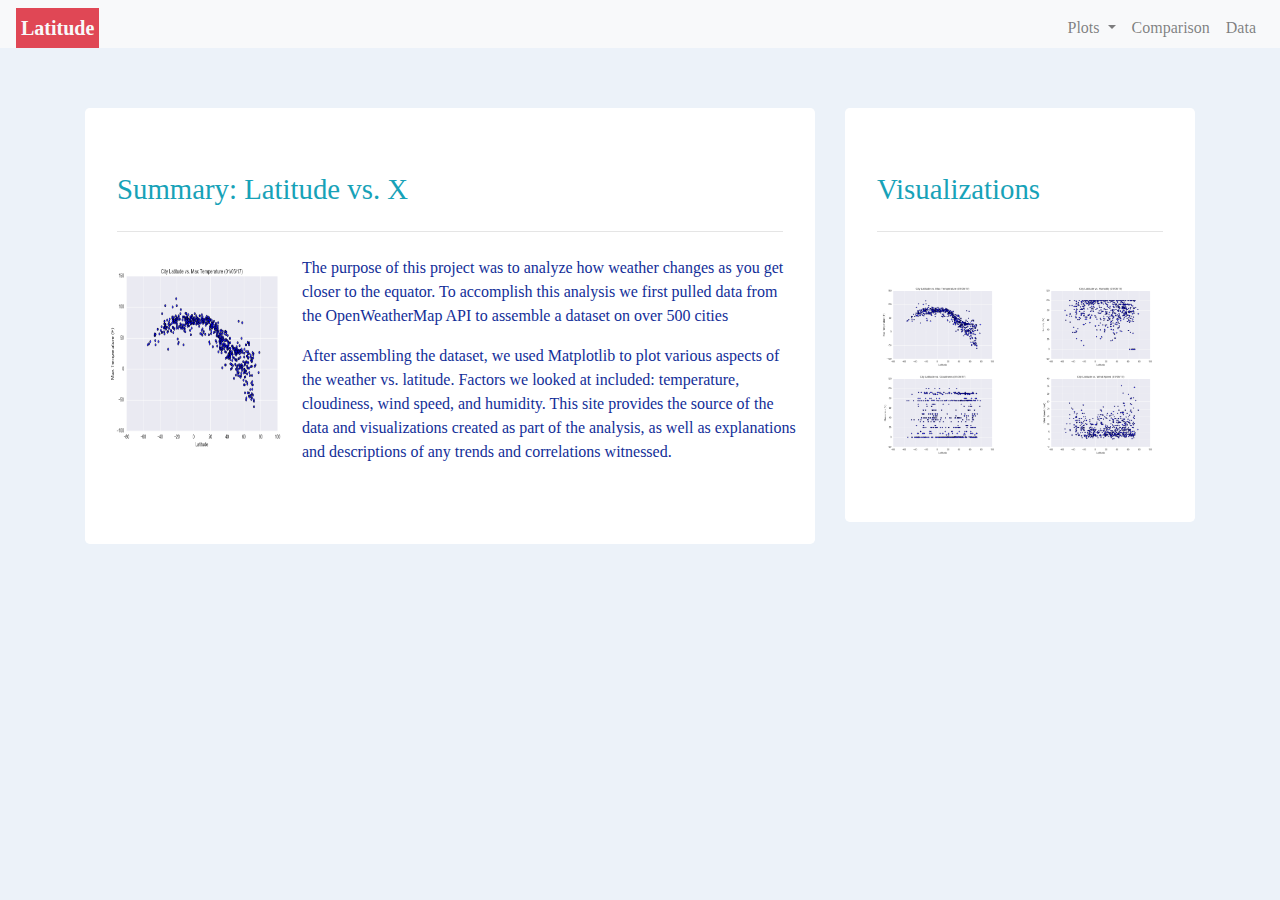
==== Bonus1.html @ e889ed80 "bonus" ====
<!DOCTYPE html>
<html lang="en"><head>
  <meta charset="UTF-8">
  <title>Bootstrap Components</title>
  <link rel="stylesheet" href="https://stackpath.bootstrapcdn.com/bootstrap/4.3.1/css/bootstrap.min.css" integrity="sha384-ggOyR0iXCbMQv3Xipma34MD+dH/1fQ784/j6cY/iJTQUOhcWr7x9JvoRxT2MZw1T" crossorigin="anonymous">
  <link rel="stylesheet" href="style.css">
</head>
<body>
  <nav class="navbar navbar-expand-md navbar-light bg-light" style="
  padding-bottom: 0px;">
    <a class="navbar-brand" href="#" style="padding-left: 5px; padding-right: 5px;">Latitude</a>
    <button class="navbar-toggler" type="button" data-toggle="collapse" data-target="#navbarSupportedContent" aria-controls="navbarSupportedContent" aria-expanded="true" aria-label="Toggle navigation">
      <span class="navbar-toggler-icon"></span>
    </button>

    <div class="navbar-collapse collapse" id="navbarSupportedContent">
      <ul class="navbar-nav ml-auto">
    <li class="nav-item dropdown">
          <a class="nav-link dropdown-toggle" href="#" id="navbarDropdown" role="button" data-toggle="dropdown" aria-haspopup="true" aria-expanded="false">
            Plots
          </a>
          <div class="dropdown-menu" aria-labelledby="navbarDropdown">
            <a class="dropdown-item" href="Temperature.html">Max Temperature</a>
            <a class="dropdown-item" href="Humidity.html">Humidity</a>
            <a class="dropdown-item" href="Cloudiness.html">Cloudiness</a>
            <a class="dropdown-item" href="Wind_speed.html">Wind Speed</a>
          </div>
        </li>
        
        <li class="nav-item">
          <a class="nav-link" href="comparison.html">Comparison</a>
        </li>
        
        <li class="nav-item">
          <a class="nav-link" href="Data.html">Data</a>
        </li>
      </ul>
      
    </div>
  </nav>

  <div class="container" id="parent">
<div class="row">
    <div class="col-md-6 col-sm-12 col-lg-8">
    <div class="jumbotron" id="wide">
      <h1 class="my-0 font-weight-normal">Summary: Latitude vs. X</h1>
      
      <hr class="my-4">
       <div class="paragraphs">
  <div class="row">
    <div class="span6">
      <img style="float:left;padding-right: 5px;" src="Resources/assets/images/Fig1.png" alt="Latitude vs Temperature" width="200" height="200">
      <div class="content-heading" id="introparagraph"> <p> The purpose of this project was to analyze how weather changes as you get closer to the equator. To accomplish this analysis we first pulled data from the OpenWeatherMap API to assemble a dataset on over 500 cities </p>
      <p> After assembling the dataset, we used Matplotlib to plot various aspects of the weather vs. latitude. Factors we looked at included: temperature, cloudiness, wind speed, and humidity. This site provides the source of the data and visualizations created as part of the analysis, as well as explanations and descriptions of any trends and correlations witnessed. </p></div>

    </div>
  </div>
</div>
      
    </div>
    </div>
     <div class="col-md-6 col-sm-12 col-lg-4">
      <div class="jumbotron" id="wide" style="
    margin-left: 0px;
">
      <h1 class="my-0 font-weight-normal">Visualizations</h1>
      
      <hr class="my-4">
       
    
    <div class="row h-25" style="
    margin-top: 50px;
">
<div class="col-sm-3 col-xs-3 col-md-6 "> <a href="Temperature.html" >
<img src="Resources/assets/images/Fig1.png" alt="Temperature" width="100%" height="100%">
</a></div>
    

<div class="col-sm-3 col-md-6 col-xs-3 "  > 
      <a href="Humidity.html" >
<img src="Resources/assets/images/Fig2.png" alt="Humidity" width="100%" height="100%"> </a></div>
   

<div class="col-sm-3 col-md-6 col-xs-3 "   >
      <a  href="Cloudiness.html" >
<img src="Resources/assets/images/Fig3.png" alt="Cloudiness" width="100%" height="100%"></a></div>



<div class="col-sm-3 col-md-6 col-xs-3 " > 
  <a  href="Wind_speed.html" >
<img src="Resources/assets/images/Fig4.png"  alt="Wind Speed" width="100%" height="100%"></a></div></div>



    
     
    
    
    
  
    
         </div>
    
    
      
    </div>
  </div></div>



<script src="https://code.jquery.com/jquery-3.3.1.slim.min.js" integrity="sha384-q8i/X+965DzO0rT7abK41JStQIAqVgRVzpbzo5smXKp4YfRvH+8abtTE1Pi6jizo" crossorigin="anonymous"></script>
<script src="https://cdnjs.cloudflare.com/ajax/libs/popper.js/1.14.7/umd/popper.min.js" integrity="sha384-UO2eT0CpHqdSJQ6hJty5KVphtPhzWj9WO1clHTMGa3JDZwrnQq4sF86dIHNDz0W1" crossorigin="anonymous"></script>
<script src="https://stackpath.bootstrapcdn.com/bootstrap/4.3.1/js/bootstrap.min.js" integrity="sha384-JjSmVgyd0p3pXB1rRibZUAYoIIy6OrQ6VrjIEaFf/nJGzIxFDsf4x0xIM+B07jRM" crossorigin="anonymous"></script>








</body></html>
---- style.css ----
.bg-dark {
  background-color: #d0515e!important;
}

body {
  margin: 0;
  font-family:initial;
  font-size: 1rem;
  font-weight: 400;
  line-height: 1.5;
  color: #17a2b8;
  background-color: rgb(180 205 232 / 25%);
  }
.container {
    margin-top: 60px;
}
.navbar-light .navbar-brand {
  color: #f8f9fa;
  font-family: emoji;
  font-weight: bold;
}
.navbar-brand {
  background: #e04755;
}
.jumbotron {
    /* padding: 2rem 1rem; */
    margin-bottom: 2rem;
    background-color: #f8f9fa;
}
 /* Selecting elements by ID */
  #introparagraph{
    color: #139812;
     }
#parent {
  display: flex;
}
#narrow {
  background: #ffffff;
  /* Just so it's visible */
}
#wide {
background: #ffffff;
}


/* Small devices (landscape phones, 576px and up) */
@media (min-width: 576px) and (max-width:768px) {  
  .sm {color:red;font-weight:bold;}
}
 
/* Medium devices (tablets, 768px and up) The navbar toggle appears at this breakpoint */
@media (min-width: 260px) and (max-width:300px) {  
 .md {color:red;font-weight:bold;}
}
 
/* Large devices (desktops, 992px and up) */
@media (min-width: 992px) and (max-width:1200px) { 
 .lg {color:red;font-weight:bold;}
}
 
/* Extra large devices (large desktops, 1200px and up) */
@media (min-width: 1200px) {  
    .xl {color:red;font-weight:bold;}
}

@media (min-width: 300px) and (max-width:768px) {
.col-xs-3 {
    -ms-flex: 0 0 25%;
    flex: 0 0 25%;
    max-width: 25%;}
    }

/* For h1 */
    .h1, h1 {
      font-size: 1.8rem;
  }
/* For h2 */
    h2.font-weight-light {
      text-align: center;
      margin: auto;
  }
  .h2, h2 {
    font-size: 1rem;
}
  /* For h3 */
  .h3, h3 {
    font-size: 1rem;
    color: #252422;
}

#introparagraph {
  color: #122e98;
}
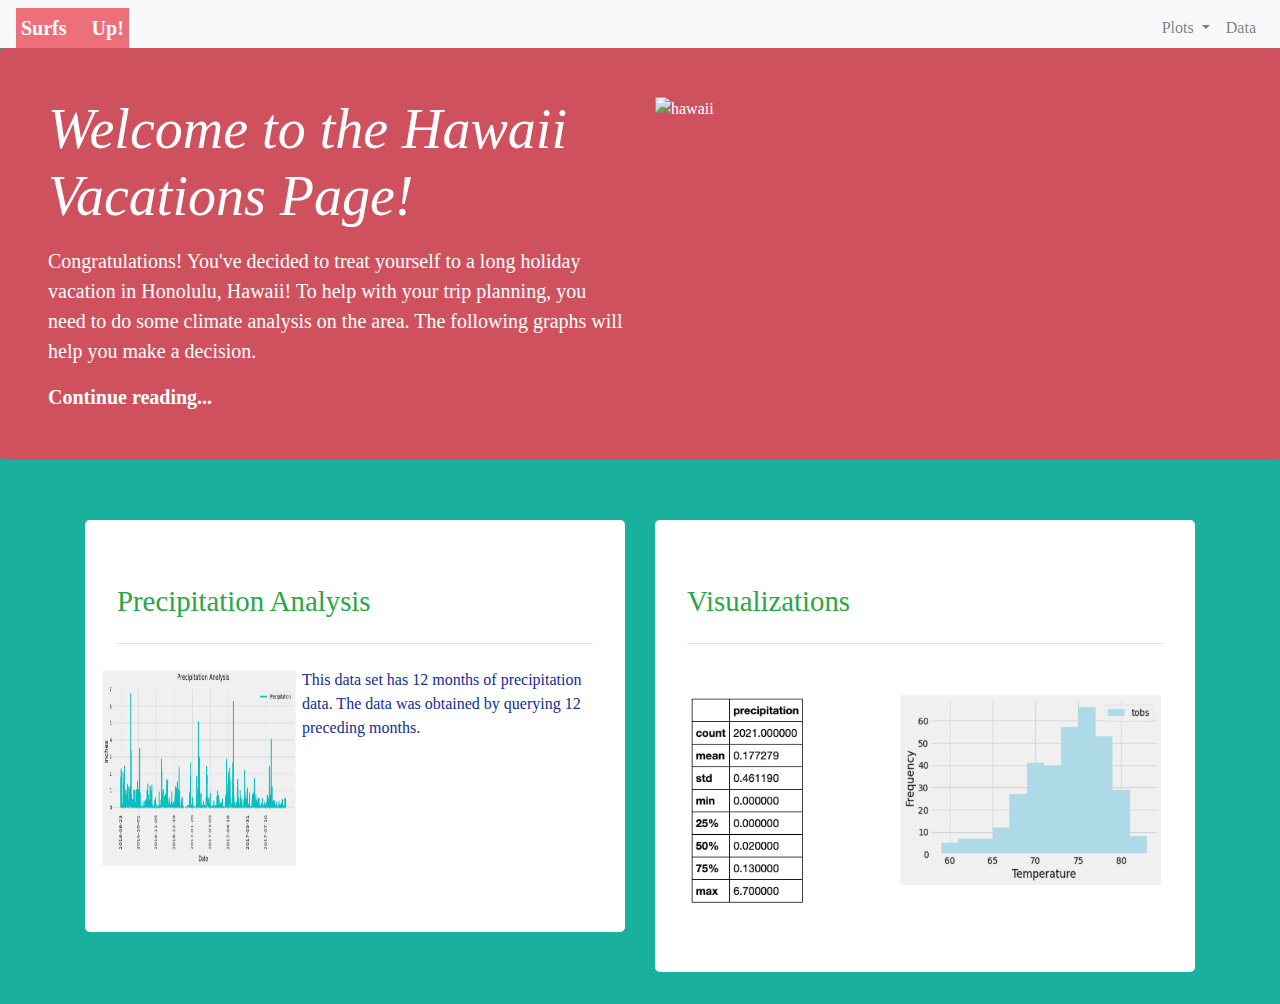
==== commit b78685d6: "more" ====
--- a/Bonus1.html
+++ b/Bonus1.html
@@ -3,55 +3,69 @@
   <meta charset="UTF-8">
   <title>Bootstrap Components</title>
   <link rel="stylesheet" href="https://stackpath.bootstrapcdn.com/bootstrap/4.3.1/css/bootstrap.min.css" integrity="sha384-ggOyR0iXCbMQv3Xipma34MD+dH/1fQ784/j6cY/iJTQUOhcWr7x9JvoRxT2MZw1T" crossorigin="anonymous">
-  <link rel="stylesheet" href="style.css">
+  <link rel="stylesheet" href="Bonus_resources/style.css">
 </head>
 <body>
   <nav class="navbar navbar-expand-md navbar-light bg-light" style="
   padding-bottom: 0px;">
-    <a class="navbar-brand" href="#" style="padding-left: 5px; padding-right: 5px;">Latitude</a>
-    <button class="navbar-toggler" type="button" data-toggle="collapse" data-target="#navbarSupportedContent" aria-controls="navbarSupportedContent" aria-expanded="true" aria-label="Toggle navigation">
+    <a class="navbar-brand" href="#" style="padding-left: 5px; padding-right: 5px;">Surfs Up!</a>
+    <button class="navbar-toggler collapsed" type="button" data-toggle="collapse" data-target="#navbarSupportedContent" aria-controls="navbarSupportedContent" aria-expanded="false" aria-label="Toggle navigation">
       <span class="navbar-toggler-icon"></span>
     </button>
 
-    <div class="navbar-collapse collapse" id="navbarSupportedContent">
+    <div class="navbar-collapse collapse" id="navbarSupportedContent" style="">
       <ul class="navbar-nav ml-auto">
     <li class="nav-item dropdown">
           <a class="nav-link dropdown-toggle" href="#" id="navbarDropdown" role="button" data-toggle="dropdown" aria-haspopup="true" aria-expanded="false">
             Plots
           </a>
           <div class="dropdown-menu" aria-labelledby="navbarDropdown">
-            <a class="dropdown-item" href="Temperature.html">Max Temperature</a>
-            <a class="dropdown-item" href="Humidity.html">Humidity</a>
-            <a class="dropdown-item" href="Cloudiness.html">Cloudiness</a>
-            <a class="dropdown-item" href="Wind_speed.html">Wind Speed</a>
+            <a class="dropdown-item" href="Bonus_resources/Bonus3.html">Precipitation</a>
+            <a class="dropdown-item" href="Bonus_resources/Bonus2.html">Station </a>
+            <a class="dropdown-item" href="Bonus_resources/Bonus4.html">Daily Temperature </a>
+            <a class="dropdown-item" href="Bonus_resources/Bonus5.html">Wind Speed</a>
           </div>
         </li>
         
-        <li class="nav-item">
-          <a class="nav-link" href="comparison.html">Comparison</a>
-        </li>
         
         <li class="nav-item">
-          <a class="nav-link" href="Data.html">Data</a>
+          <a class="nav-link" href="#">Data</a>
         </li>
       </ul>
       
     </div>
   </nav>
+<div class="jumbotron p-3 p-md-5 text-white rounded bg-dark">
+        
+          <div class="row">
+    <div class="col-md-6">
+    
+    <h1 class="display-4 font-italic">Welcome to the Hawaii Vacations Page!</h1>
+          <p class="lead my-3">Congratulations! You've decided to treat yourself to a long holiday vacation in Honolulu, Hawaii! To help with your trip planning, you need to do some climate analysis on the area. The following graphs will help you make a decision.</p>
+          <p class="lead mb-0"><a href="#" class="text-white font-weight-bold">Continue reading...</a></p>
+        </div>    
 
+<div class="col-md-6">
+     <img src="Bonus_resources/Hawaii.png" alt="hawaii" width="100%" height="80%" style="
+    padding-top: 0px;
+">
+
+</div></div>
+       
+      </div>
   <div class="container" id="parent">
 <div class="row">
-    <div class="col-md-6 col-sm-12 col-lg-8">
+    <div class="col-md-9 col-sm-12 col-lg-6">
     <div class="jumbotron" id="wide">
-      <h1 class="my-0 font-weight-normal">Summary: Latitude vs. X</h1>
+      <h1 class="my-0 font-weight-normal">Precipitation Analysis</h1>
       
       <hr class="my-4">
        <div class="paragraphs">
   <div class="row">
     <div class="span6">
-      <img style="float:left;padding-right: 5px;" src="Resources/assets/images/Fig1.png" alt="Latitude vs Temperature" width="200" height="200">
-      <div class="content-heading" id="introparagraph"> <p> The purpose of this project was to analyze how weather changes as you get closer to the equator. To accomplish this analysis we first pulled data from the OpenWeatherMap API to assemble a dataset on over 500 cities </p>
-      <p> After assembling the dataset, we used Matplotlib to plot various aspects of the weather vs. latitude. Factors we looked at included: temperature, cloudiness, wind speed, and humidity. This site provides the source of the data and visualizations created as part of the analysis, as well as explanations and descriptions of any trends and correlations witnessed. </p></div>
+      <img style="float:left;padding-right: 5px;" src="Bonus_resources/pic1.png" alt="precipitation hawaii" width="200" height="200">
+      <div class="content-heading" id="introparagraph"> <p>This data set has 12 months of precipitation data. The data was obtained by querying 12 preceding months.</p>
+      </div>
 
     </div>
   </div>
@@ -59,7 +73,7 @@
       
     </div>
     </div>
-     <div class="col-md-6 col-sm-12 col-lg-4">
+     <div class="col-md-9 col-sm-12 col-lg-6">
       <div class="jumbotron" id="wide" style="
     margin-left: 0px;
 ">
@@ -68,28 +82,24 @@
       <hr class="my-4">
        
     
-    <div class="row h-25" style="
+    <div class="row" style="
     margin-top: 50px;
 ">
-<div class="col-sm-3 col-xs-3 col-md-6 "> <a href="Temperature.html" >
-<img src="Resources/assets/images/Fig1.png" alt="Temperature" width="100%" height="100%">
+<div class="col-sm-6 col-xs-6 col-md-5 "> <a href="">
+<img src="Bonus_resources/pic2.png" alt="stats precipitation" width="65%" height="100%">
 </a></div>
     
 
-<div class="col-sm-3 col-md-6 col-xs-3 "  > 
-      <a href="Humidity.html" >
-<img src="Resources/assets/images/Fig2.png" alt="Humidity" width="100%" height="100%"> </a></div>
+
    
 
-<div class="col-sm-3 col-md-6 col-xs-3 "   >
-      <a  href="Cloudiness.html" >
-<img src="Resources/assets/images/Fig3.png" alt="Cloudiness" width="100%" height="100%"></a></div>
+<div class="col-sm-6 col-md-7 col-xs-6 ">
+      <a href="#">
+<img src="Bonus_resources/pic3.png" alt="Station Analysis" width="100%" height="90%"></a></div>
 
 
 
-<div class="col-sm-3 col-md-6 col-xs-3 " > 
-  <a  href="Wind_speed.html" >
-<img src="Resources/assets/images/Fig4.png"  alt="Wind Speed" width="100%" height="100%"></a></div></div>
+</div>
 
 
 
--- a/Bonus_resources/style.css
+++ b/Bonus_resources/style.css
@@ -0,0 +1,75 @@
+.bg-dark {
+  background-color: #d0515e!important;
+}
+
+body {
+  margin: 0;
+  font-family:initial;
+  font-size: 1rem;
+  font-weight: 400;
+  line-height: 1.5;
+  color: #28a745;
+  background-color: rgb(25 177 157);
+  }
+.container {
+    margin-top: 60px;
+}
+.navbar-light .navbar-brand {
+  color: #ffffff;
+  font-family: emoji;
+  font-weight: bold;
+}
+.navbar-brand {
+  background: #ec6f7a;
+}
+.jumbotron {
+    /* padding: 2rem 1rem; */
+    margin-bottom: 2rem;
+    background-color: #f8f9fa;
+}
+ /* Selecting elements by ID */
+  #introparagraph{
+    color: #139812;
+     }
+#parent {
+  display: flex;
+}
+#narrow {
+  background: #ffffff;
+  /* Just so it's visible */
+}
+#wide {
+background: #ffffff;
+}
+
+
+
+
+@media (min-width: 300px) and (max-width:768px) {
+.col-xs-3 {
+    -ms-flex: 0 0 25%;
+    flex: 0 0 25%;
+    max-width: 25%;}
+    }
+
+/* For h1 */
+    .h1, h1 {
+      font-size: 1.8rem;
+  }
+/* For h2 */
+    h2.font-weight-light {
+      text-align: center;
+      margin: auto;
+  }
+  .h2, h2 {
+    font-size: 1rem;
+}
+  /* For h3 */
+  .h3, h3 {
+    font-size: 1rem;
+    color: #252422;
+}
+
+#introparagraph {
+  color: #122e98;
+}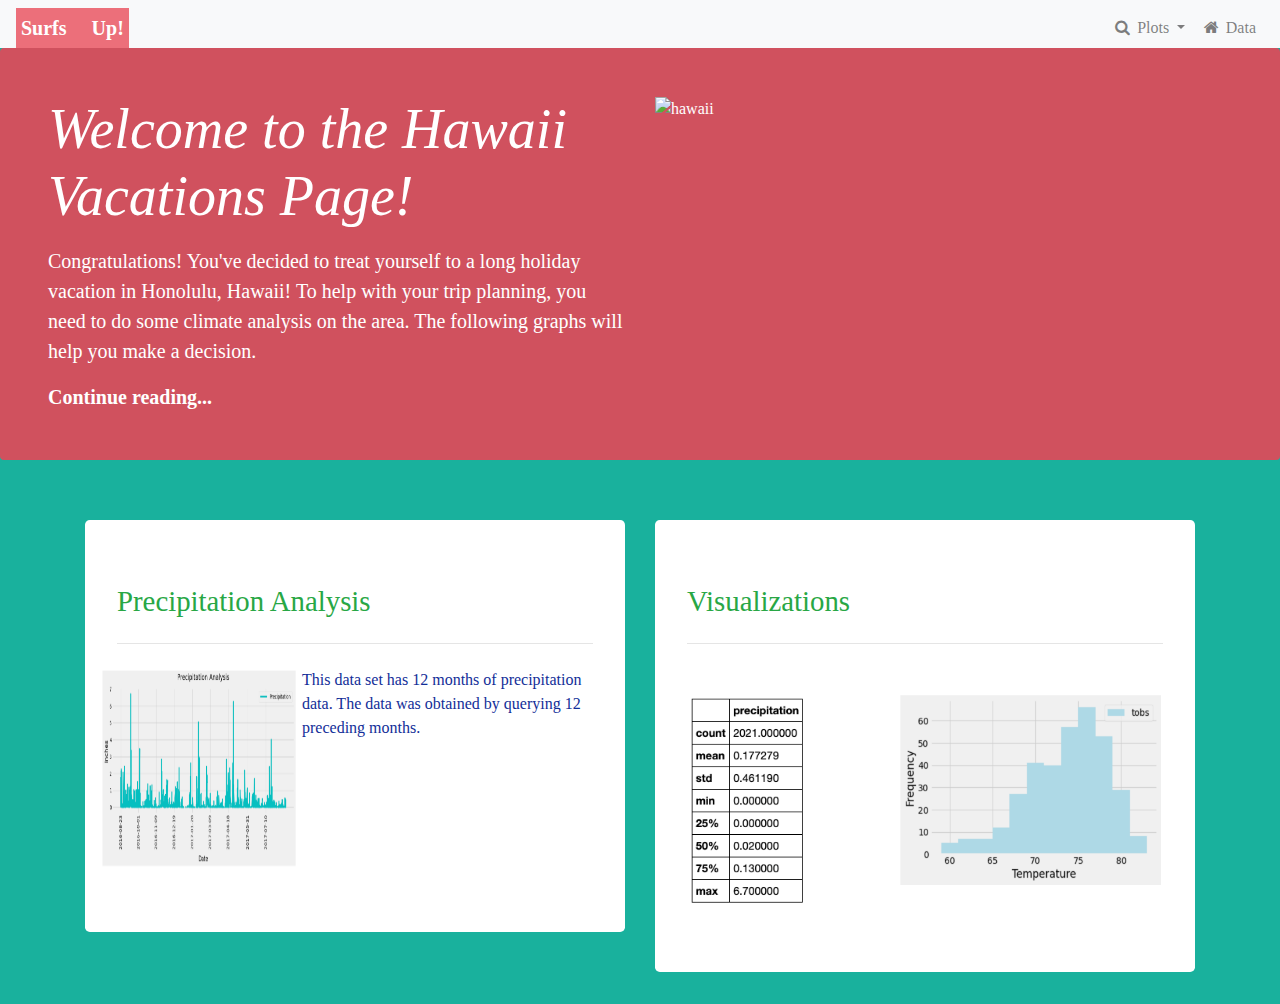
==== commit 7dc7923c: "house icon" ====
--- a/Bonus1.html
+++ b/Bonus1.html
@@ -4,6 +4,8 @@
   <title>Bootstrap Components</title>
   <link rel="stylesheet" href="https://stackpath.bootstrapcdn.com/bootstrap/4.3.1/css/bootstrap.min.css" integrity="sha384-ggOyR0iXCbMQv3Xipma34MD+dH/1fQ784/j6cY/iJTQUOhcWr7x9JvoRxT2MZw1T" crossorigin="anonymous">
   <link rel="stylesheet" href="Bonus_resources/style.css">
+    <link rel="stylesheet" href="https://cdnjs.cloudflare.com/ajax/libs/font-awesome/4.7.0/css/font-awesome.min.css">
+
 </head>
 <body>
   <nav class="navbar navbar-expand-md navbar-light bg-light" style="
@@ -16,7 +18,7 @@
     <div class="navbar-collapse collapse" id="navbarSupportedContent" style="">
       <ul class="navbar-nav ml-auto">
     <li class="nav-item dropdown">
-          <a class="nav-link dropdown-toggle" href="#" id="navbarDropdown" role="button" data-toggle="dropdown" aria-haspopup="true" aria-expanded="false">
+          <a class="nav-link dropdown-toggle" href="#" id="navbarDropdown" role="button" data-toggle="dropdown" aria-haspopup="true" aria-expanded="false"><i class="fa fa-fw fa-search"></i> 
             Plots
           </a>
           <div class="dropdown-menu" aria-labelledby="navbarDropdown">
@@ -29,7 +31,9 @@
         
         
         <li class="nav-item">
-          <a class="nav-link" href="#">Data</a>
+          <a class="nav-link" href="#">
+    <i class="fa fa-fw fa-home"></i> 
+    Data</a>
         </li>
       </ul>
       
